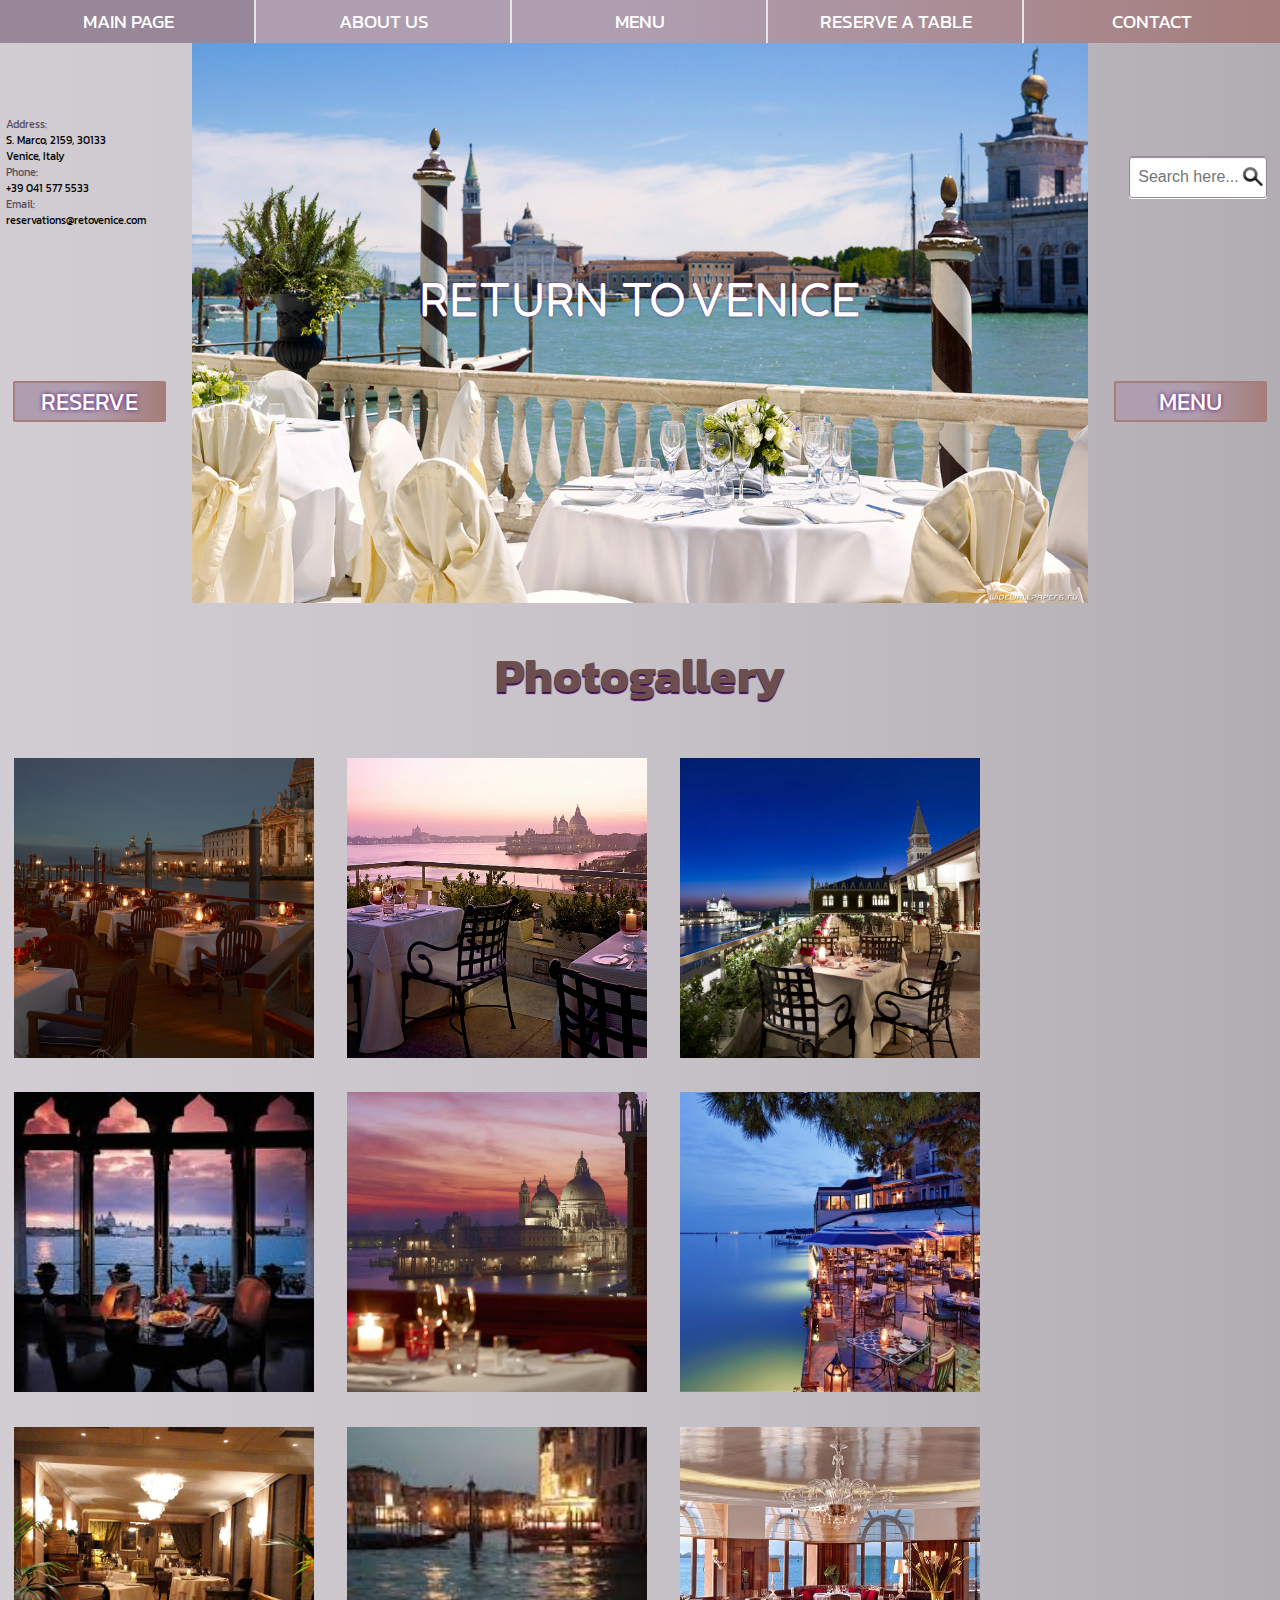
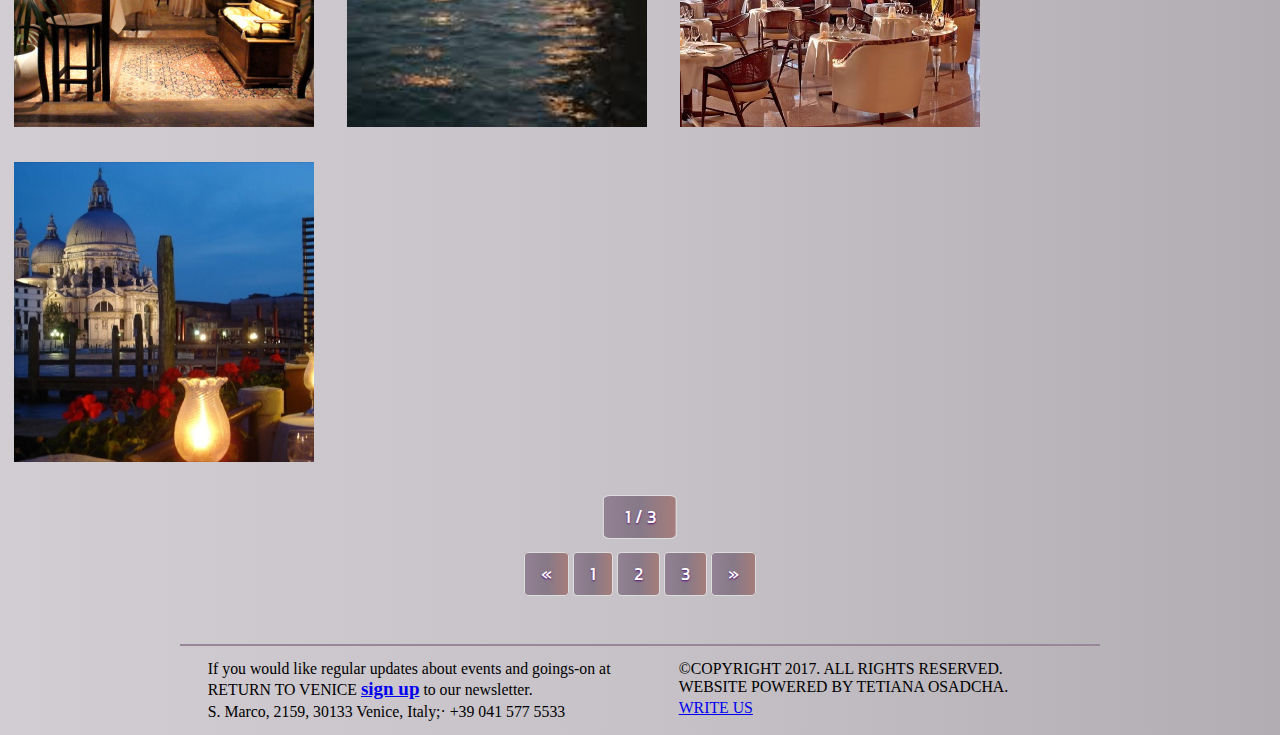
==== photogallery.html @ b8d5e325 "basic functionality of the site" ====
<!DOCTYPE html>
<html>
<head>
    <meta charset="utf-8">
    <title>Return to Venice</title>
    <link rel="stylesheet" href="css/styles.css">
    <link href="https://fonts.googleapis.com/css?family=Kanit" rel="stylesheet">
    <link href="https://fonts.googleapis.com/css?family=Fredoka+One" rel="stylesheet">
</head>
<body>


<div class="container">

    <!---Menu-->

    <nav>
        <ul class="main-menu">
            <li><a href="file:///D:/EPAM/PROJECT/Project/index.html?#1">MAIN PAGE</a></li>
            <li id="first-sub-menu"><a href="#2">ABOUT US</a>
                <ul id="first-menu">
                    <li><a href="#3">ABOUT THE RESTAURANT</a></li>
                    <li><a href="#4">HISTORY OF THE RESTAURANT</a></li>
                    <li><a href="#5">OUR COOKS</a></li>
                    <li><a href="#6">PHOTOGALLERY</a></li>
                </ul>
            </li>
            <li id="second-sub-menu"><a href="#7">MENU</a>
                <ul id="second-menu">
                    <li><a href="#8">FOOD</a></li>
                    <li><a href="#9">DRINKS</a></li>
                </ul>
            </li>
            <li><a href="#10">RESERVE A TABLE</a></li>
            <li><a href="#11">CONTACT</a></li>
        </ul>
    </nav>

    <!--Slider-->


    <!---Contacts-->

    <div class="div-slider">

        <div class="contacts">
            <p><span>Address:</span><br> S. Marco, 2159, 30133 Venice, Italy
                <br>
                <span>Phone:</span><br> +39 041 577 5533
                <br>
                <span>Email:</span><br> reservations@retovenice.com</p>
        </div>

        <!---Buttons-->

        <a href="">
            <button class="reserve-button-desktop">RESERVE</button>
        </a>
        <a href="">
            <button class="menu-button-desktop">MENU</button>
        </a>

        <!--Name of the restaurant-->

        <div class="name">RETURN TO VENICE</div>

        <!--Pictures for the slider-->

        <div id="slider">
            <div id="sliderImj">
                <div><img src="images/1.jpg" alt="View from the restaurant" class="image"></div>
                <div><img src="images/2.jpg" alt="View from the restaurant" class="image"></div>
                <div><img src="images/3.jpg" alt="Venice" class="image"></div>
                <div><img src="images/4.jpg" alt="Wine" class="image"></div>
                <div><img src="images/5.jpg" alt="Night Venice" class="image"></div>
                <div><img src="images/6.jpg" alt="In a restaurant" class="image"></div>
                <div><img src="images/7.jpg" alt="In a restaurant" class="image"></div>
                <div><img src="images/8.jpg" alt="Venice" class="image"></div>
                <div><img src="images/9.jpg" alt="Food" class="image"></div>
                <div><img src="images/10.jpg" alt="In a restaurant" class="image"></div>
            </div>

        </div>

        <!--Search field-->

        <div>
            <form class="search" method="get">
                <input type="text" placeholder="Search here...">
            </form>
        </div>


    </div>

    <h1 class="title">Photogallery</h1>

    <!--Photogallery-->

    <div class="photogallery" id="photogallery">
        <div class="page">
        <div class="photo-container"><img src="images/19.jpg" alt="photo of the restaurant" class="photo"></div>
        <div class="photo-container"><img src="images/20.jpg" alt="photo of the restaurant" class="photo"></div>
        <div class="photo-container"><img src="images/21.jpg" alt="photo of the restaurant" class="photo"></div>
        <div class="photo-container"><img src="images/22.jpg" alt="photo of the restaurant" class="photo"></div>
        <div class="photo-container"><img src="images/23.jpg" alt="photo of the restaurant" class="photo"></div>
        <div class="photo-container"><img src="images/24.jpg" alt="photo of the restaurant" class="photo"></div>
        <div class="photo-container"><img src="images/25.jpg" alt="photo of the restaurant" class="photo"></div>
        <div class="photo-container"><img src="images/26.jpg" alt="photo of the restaurant" class="photo"></div>
        <div class="photo-container"><img src="images/27.jpg" alt="photo of the restaurant" class="photo"></div>
        <div class="photo-container"><img src="images/28.jpg" alt="photo of the restaurant" class="photo"></div>
            <div class="number-page">1 / 3</div>
        </div>

        <div class="page">
        <div class="photo-container"><img src="images/29.jpg" alt="photo of the restaurant" class="photo"></div>
        <div class="photo-container"><img src="images/30.jpg" alt="photo of the restaurant" class="photo"></div>
        <div class="photo-container"><img src="images/31.jpg" alt="photo of the restaurant" class="photo"></div>
        <div class="photo-container"><img src="images/32.jpg" alt="photo of the restaurant" class="photo"></div>
        <div class="photo-container"><img src="images/33.jpg" alt="photo of the restaurant" class="photo"></div>
        <div class="photo-container"><img src="images/34.jpg" alt="photo of the restaurant" class="photo"></div>
        <div class="photo-container"><img src="images/35.jpg" alt="photo of the restaurant" class="photo"></div>
        <div class="photo-container"><img src="images/36.jpg" alt="photo of the restaurant" class="photo"></div>
        <div class="photo-container"><img src="images/37.jpg" alt="photo of the restaurant" class="photo"></div>
        <div class="photo-container"><img src="images/38.jpg" alt="photo of the restaurant" class="photo"></div>
            <div class="number-page">2 / 3</div>
        </div>

        <div class="page">
        <div class="photo-container"><img src="images/39.jpg" alt="photo of the restaurant" class="photo"></div>
        <div class="photo-container"><img src="images/40.jpg" alt="photo of the restaurant" class="photo"></div>
        <div class="photo-container"><img src="images/41.jpg" alt="photo of the restaurant" class="photo"></div>
        <div class="photo-container"><img src="images/42.jpg" alt="photo of the restaurant" class="photo"></div>
        <div class="photo-container"><img src="images/43.jpg" alt="photo of the restaurant" class="photo"></div>
        <div class="photo-container"><img src="images/44.jpg" alt="photo of the restaurant" class="photo"></div>
        <div class="photo-container"><img src="images/45.jpg" alt="photo of the restaurant" class="photo"></div>
        <div class="photo-container"><img src="images/46.jpg" alt="photo of the restaurant" class="photo"></div>
        <div class="photo-container"><img src="images/47.jpg" alt="photo of the restaurant" class="photo"></div>
        <div class="photo-container"><img src="images/48.jpg" alt="photo of the restaurant" class="photo"></div>
            <div class="number-page">3 / 3</div>
        </div>

        <!---Pagination-->

        <div class="pagination">
            <div><a class="prev" onclick="plusPage(-1)">&laquo;</a></div>
            <div>
                <button class="pagination-button" onclick="currentPage(1)">1</button>
            </div>
            <div>
                <button class="pagination-button" onclick="currentPage(2)">2</button>
            </div>
            <div>
                <button class="pagination-button" onclick="currentPage(3)">3</button>
            </div>
            <div><a class="next" onclick="plusPage(1)">&raquo;</a></div>
        </div>

    </div>




    <!---Buttons-->

        <a href="">
            <button class="menu-button">MENU</button>
        </a>
        <a href="">
            <button class="reserve-button">RESERVE</button>
        </a>

    </div>


    <!--Footer-->

    <div class="footer">
        <div>
            <p>If you would like regular updates about events and goings-on at RETURN TO VENICE <strong><a href="#11">sign
                up</a></strong> to our
                newsletter.</p>
            <p>S. Marco, 2159, 30133 Venice, Italy;· +39 041 577 5533</p>
        </div>
        <div>
            <p>&copy;COPYRIGHT 2017. ALL RIGHTS RESERVED. WEBSITE POWERED BY TETIANA OSADCHA.</p>
            <p class="mail"><a href="mailto:reservations@retovenice.com">WRITE US</a></p>
        </div>
    </div>

</div>
<script src="https://ajax.googleapis.com/ajax/libs/jquery/3.1.0/jquery.min.js"></script>
<script src="js/script.js"></script>
</body>
</html>
---- css/styles.css ----
body {
    margin: 0;
    background: linear-gradient(to right, #d1cdd2, #c6c2c7, #b1adb2);
}

.container {
    margin: 0;
    width: 100%;
}

/*MENU*/

.main-menu, .main-menu ul, .main-menu li {
    margin: 0;
    padding: 0
}

.main-menu, .main-menu ul {
    background: linear-gradient(to left, #a57d7b, #af9eb0, #af9eb0);
}

.main-menu {
    width: 100%;
}

@media (min-width: 1024px) {
    .main-menu {
        position: relative;
        display: table;
        table-layout: fixed;
    }
}

@media (max-width: 1023px) {
    .main-menu {
        display: block;
        height: max-content;
    }
}

.main-menu ul {
    display: none;
}

@media (min-width: 1024px) {
    .main-menu ul {
        position: absolute;
        z-index: 5;
        width: 25%;
    }
}

@media (max-width: 1023px) {
    .main-menu ul {
        width: 70%;
        margin: 0 auto;
    }
}

.main-menu li {
    text-align: center;
    font-family: 'Kanit', sans-serif;
}

@media (min-width: 1024px) {
    .main-menu li {
        display: table-cell;
        font-size: 1.2em;
    }
}

@media (max-width: 1023px) {
    .main-menu li {
        display: block;
        width: 100%;
        font-size: 3em;
    }
}

@media (min-width: 1024px) {
    .main-menu li:hover ul {
        display: block;
    }
}

@media (max-width: 1023px) {
    ul .visible-menu {
        display: block;
    }
}

.main-menu ul li {
    display: block;
    text-align: left;
    font-size: 1em;
    width: 100%;
}

.main-menu a {
    display: block;
    padding: 7px 0;
    color: #fff;
    text-decoration: none;
}

@media (min-width: 1024px) {
    .main-menu a {
        border-left: 2px solid #e5e5e5;
        margin-left: -2px;
    }
}

@media (max-width: 1023px) {
    .main-menu a {
        text-align: center;
    }
}

.main-menu ul a {
    padding: 5px 5px;
}

@media (max-width: 1023px) {
    .main-menu ul a {
        border-bottom: 2px solid #e5e5e5;
        background: rgb(175, 158, 176);
    }
}

.main-menu li:hover {
    background: rgb(152, 135, 153);

}

/*SLIDER*/

.div-slider {
    position: relative;
}

/*CONTACTS*/

.contacts {
    width: 10%;
    padding: 0.5em;
    position: absolute;
    font-family: 'Kanit', sans-serif;
    font-size: 0.7em;
    top: 10%;
}

@media (min-width: 1366px) {
    .contacts p {
        font-size: 1.2em;
        padding: 1em;
    }

}

.contacts span {
    color: #5d515e;
}

/*BUTTONS*/

.menu-button,
.reserve-button {
    border: 2px solid #A57D7B;
    border-radius: 3%;
    background: linear-gradient(to left, #a57d7b, #af9eb0, #af9eb0);
    font-family: 'Kanit', sans-serif;
    font-size: 2.5em;
    color: #FFFFFF;
    text-shadow: #580c77 0 0 4px;
    cursor: pointer;
    outline: none;
}

@media (min-width: 1024px) {
    .menu-button,
    .reserve-button {
        display: none;
    }
}

.menu-button {
    width: 25%;
    margin-left: 5%;
}

.reserve-button {
    width: 35%;
    float: right;
    margin-right: 5%;
}

.reserve-button-desktop,
.menu-button-desktop {
    position: absolute;
    width: 12%;
    top: 60%;
    border: 2px solid #A57D7B;
    border-radius: 3%;
    background: linear-gradient(to left, #a57d7b, #af9eb0, #af9eb0);
    font-family: 'Kanit', sans-serif;
    font-size: 1.5em;
    color: #FFFFFF;
    text-shadow: #580c77 0 0 4px;
    cursor: pointer;
    outline: none;
}

.reserve-button-desktop {
    left: 1%;
}

.reserve-button-desktop:hover {
    background: rgb(152, 135, 153);
}

.menu-button-desktop {
    right: 1%;
}

.menu-button-desktop:hover {
    background: rgb(152, 135, 153);
}

/*NAME*/

.name {
    width: 50%;
    text-align: center;
    text-shadow: #580c77 0 0 2px;
    position: absolute;
    top: 40%;
    left: 25%;
    z-index: 100;
    font-size: 3em;
    font-family: 'Fredoka One', cursive;
    color: white;
}

/*SLIDER*/

#slider {
    overflow: hidden;
}

@media (min-width: 1024px) {
    #slider {
        width: 70%;
        margin: 0 auto;
    }
}

@media (max-width: 1023px) {
    #slider {
        width: 100%;
    }
}

#sliderImj {
    position: relative;
    width: 1000%;
    display: flex;
}

#sliderImj div {
    width: 70%;
}

#sliderImj div img {
    width: 100%;
}

#sliderImj::after {
    content: "";
    display: block;
    clear: both;
}

/*SEARCH FIELD*/

.search {
    display: inline-block;
    border-radius: 5px;
    position: absolute;
}

@media (max-width: 1023px) {
    .search {
        right: 0;
        bottom: 0;
        left: 0;
    }
}

@media (min-width: 1024px) {
    .search {
        top: 20%;
        right: 1%;
    }
}

.search input {
    width: 7.5em;
    height: 2.5em;
    transition: all .2s ease-out;
    padding: 0 0.5em 0 0.5em;
    background-image: url("../images/search.png");
    background-repeat: no-repeat;
    background-position: 100% 50%, 100% 100%;
    background-size: 20%;
    border: 1px solid #988799;
    border-radius: 3px;
    box-shadow: inset 0 1px 1px #988799, 0 1px 0 #FFF;
    font-size: 2.2em;
}

@media (min-width: 1024px) {
    .search input {
        font-size: 1em;
    }
}

.search input:focus {
    width: 10em;
    background-image: url("../images/search.png");
}

/*BREADCRUMBS*/

#menu-breadcrumbs {
    margin-bottom: 9.5em;
}

@media (min-width: 1024px) {
    #menu-breadcrumbs {
        margin-bottom: 6em;
    }
}

#breadcrumbs {
    margin: 0.7em;
    padding: 0;
    list-style: none;
    font-size: 2.5em;

}

@media (min-width: 1024px) {
    #breadcrumbs {
        font-size: 1.5em;
        padding: 0 2em;
    }
}

#breadcrumbs li {
    float: left;
}

#breadcrumbs a {
    padding: 0.3em 1em 0.3em 2em;
    float: left;
    text-decoration: none;
    color: white;
    position: relative;
    background: linear-gradient(to left, #a57d7b, #af9eb0, #af9eb0);
}

#breadcrumbs li:first-child a {
    padding-left: 1em;
    border-radius: 5px 0 0 5px;
}

#breadcrumbs a:hover {
    background: rgb(152, 135, 153);
}

#breadcrumbs a::after,
#breadcrumbs a::before  {
     content: "";
     position: absolute;
     top: 52.4%;
     margin-top: -0.9em;
     right: -0.8em;
     border-top: 0.85em solid transparent;
     border-left: 0.85em solid;
     border-bottom: 0.85em solid transparent;
 }

#breadcrumbs a::after {
    z-index: 2;
    border-left-color: #a57d7b;
    right: -0.8em;
}

#breadcrumbs a::before {
    border-left-color: #ccc;
    right: -0.9em;
    z-index: 1;
}

#breadcrumbs a:hover::after {
    border-left-color: #988799;
}

/*CONTENT*/

.content {
    width: 87%;
    height: 50em;
    font-family: 'Kanit', sans-serif;
    font-size: 1.3em;
    padding: 0 5%;
    overflow-y: auto;
    margin-bottom: 1em;
}

@media (min-width: 1024px) {
    .content {
        height: 20em;
    }
}

.content h1 {
    text-align: center;
    color: #6d4e4e;
    text-shadow: #400b55 0 1.5px 1px;
}

.content h2 {
    color: #7d5d5d;
    text-shadow: #400b55 0 1.5px 1px;
}

@media (min-width: 1024px) {
    .content h1 {
        margin-top: 0em;
    }
}

.content p {
    text-align: justify;
}

.cooks {
    display: inline-block;
    width: 100%;
}

.image-cook {
    display: block;
    width: 90%;
    margin: 1em auto;
}

@media (min-width: 1024px) {
    .cooks {
        display: flex;
    }
}

@media (min-width: 1024px) {
    .image-cook img {
        width: 100%;
    }
}

@media (min-width: 1024px) {
    .image-cook {
        margin: 0em .2em;
        font-size: 0.8em;
    }
}

.image-cook figcaption {
    font-family: 'Kanit', sans-serif;
    color: #614848;
}

.image-cook figcaption strong {
    color: #634949;
}

/*FOOTER*/

.footer {
    border-top: 2px solid #988799;
    width: 100%;
    margin: 3em 0.1em 0 0.1em;
    display: block;
    padding: 0.1em;
    font-size: 0.76em;

}

.footer div p {
    padding: 1em 5em 0 5em;
}

@media (max-width: 1023px) {
    .footer div p .mail {
        text-align: center;
    }
}

@media (min-width: 1024px) {
    .footer {
        width: 70%;
        padding: 1em;
        display: flex;
        margin: 0 auto;
    }
}

@media (min-width: 1024px) {
    .footer div p {
        margin: 0 0;
        padding: 0.1em 1em;
        font-size: 1.3em;
    }
}

.footer strong a {
    font-size: 1.2em;
}

/*PHOTOGALLERY*/
.photogallery {
    width: 100%;
    position: relative;
    padding-bottom: 8em;
}

@media (min-width: 1024px) {
    .photogallery {
        font-family: 'Kanit', sans-serif;
        overflow: hidden;
        display: block;
        margin: 0;
        padding-bottom: 3em;
    }
}

.photogallery .photo-container {
    max-width: 90%;
    height: 40em;
    margin: 0 auto;
    padding: 10px;
}

@media (min-width: 1024px) {
    .photogallery .photo-container {
        display: inline-block;
        margin: 0.5em;
        padding: 0.4em;
        overflow: hidden;
        width: 300px;
        height: 300px;
    }
}

.photo {
    display: block;
    transform: translateX(-50%);
    margin-left: 50%;
    max-width: 100%;
    min-width: 100%;
    max-height: 100%;
    min-height: 100%;
    object-fit: cover;
}

@media (min-width: 1024px) {
    .photo {
        width: 150%;
    }
}

.title {
    text-align: center;
    font-family: 'Kanit', sans-serif;
    font-size: 3em;
    color: #6d4e4e;
    text-shadow: #400b55 0 1.5px 1px;
}

/*PAGINATION*/

.pagination {
    display: inline-block;
    transform: translateX(-50%);
    margin-left: 50%;
}

.pagination a,
.number-page,
.pagination-button {
    background: linear-gradient(to left, #a57d7b, #877988, #928193);
    font-family: 'Kanit', sans-serif;
    color: #FFFFFF;
    text-shadow: #580c77 0 1px 2px;
    font-size: 2.5em;
    padding: 8px 16px;
    border: 1px solid #ddd;
    border-radius: 10%;
}

@media (min-width: 1024px) {
    .pagination a,
    .number-page,
    .pagination-button {
        font-size: 1.1em;
    }
}

.pagination a,
.pagination-button {
    text-decoration: none;
    cursor: pointer;
}

.pagination div {
    display: inline-block;
}

@media (min-width: 1024px) {
    .pagination div {
        margin: 0em;
    }
}

.pagination a:hover {
    background: linear-gradient(to left, #8a6767, #6b5f6c, #827183);
}

.number-page {
    width: 2.3em;
    text-align: center;
    margin: 1%;
    transform: translateX(-50%);
    margin-left: 50%;
}


/*RESERVE A TABLE*/

.reserve {
    display: inline-block;
    width: 100%;
}

.reserve div {
    margin: 2% auto;
}

@media (min-width: 1024px) {
    .reserve {
        display: flex;
        justify-content: space-around;
        margin: 2em 0;
    }
}

.table-selection {
    position: relative;
    width: 90%;
    margin: 0 auto;
}

@media (min-width: 1024px) {
    .table-selection {
        width: 40%;
        margin: 0;
    }
}

.scheme {
    display: block;
    width: 100%;
}

.scheme img {
    display: block;
    max-width: 100%;
    min-width: 100%;
    max-height: 100%;
    min-height: 100%;
}

.table {
    width: 4.5%;
    height: 7%;
    border: solid 1px black;
    background: #a491a5;
    position: absolute;
    cursor: pointer;
}

.table.first {
    top: 26.5%;
    left: 6.7%;
}

.table.second {
    top: 40.5%;
    left: 7.2%;
}

.table.third {
    top: 55%;
    left: 7.5%;
}

.table.fourth {
    top: 69%;
    left: 7.5%;
}

.table.fifth {
    top: 40%;
    left: 25.3%;
}

.table.sixth {
    top: 55%;
    left: 25.3%;
}

.table.seventh {
    top: 69%;
    left: 25.5%;
}

.table.eighth {
    top: 40.5%;
    left: 41.8%;
}

.table.ninth {
    top: 54.5%;
    left: 42%;
}

.table.tenth {
    top: 69%;
    left: 41.7%;
}

.table.horizontal {
    width: 7%;
    height: 5%;
}

.table.eleventh.horizontal {
    top: 17%;
    left: 20.3%;
}

.table.twelfth.horizontal {
    top: 17%;
    left: 34.5%;
}

.table.thirteenth.horizontal {
    top: 17%;
    left: 48.5%;
}

#reserve-the-table,
#reserve-the-table button {
    font-family: 'Kanit', sans-serif;
    color: #FFFFFF;
    text-shadow: #580c77 0 1px 2px;
    border-radius: 5%;
    padding: 1% 2%;
}

#reserve-the-table {
    width: 40%;
    border: solid 1px #928193;
    background: linear-gradient(to left, #a57d7b, #877988, #928193);
    font-size: 1.3em;
}

#reserve-the-table input {
    display: block;
    width: 50%;
    border-radius: 5%;
    font-size: 1.1em;
}

#reserve-the-table button {
    margin: 1em 5em;
    border: solid 1px #79687a;
    background: linear-gradient(to left, #7f5e5e, #635764, #635564);
    font-size: 1.2em;
    width: 7em;
    cursor: pointer;
}

.divTime {
    display: inline-block;
    margin: 2%;
}

.time {
    display: block;
    width: 7em;
    font-size: 0.9em;
    padding: 0.7%;
    text-align: center;
    border: solid 1px #79687a;
    border-radius: 5%;
    background: linear-gradient(to left, #7f5e5e, #635764, #635564);
    cursor: pointer;
}

.checkbox {
    display: block;

}
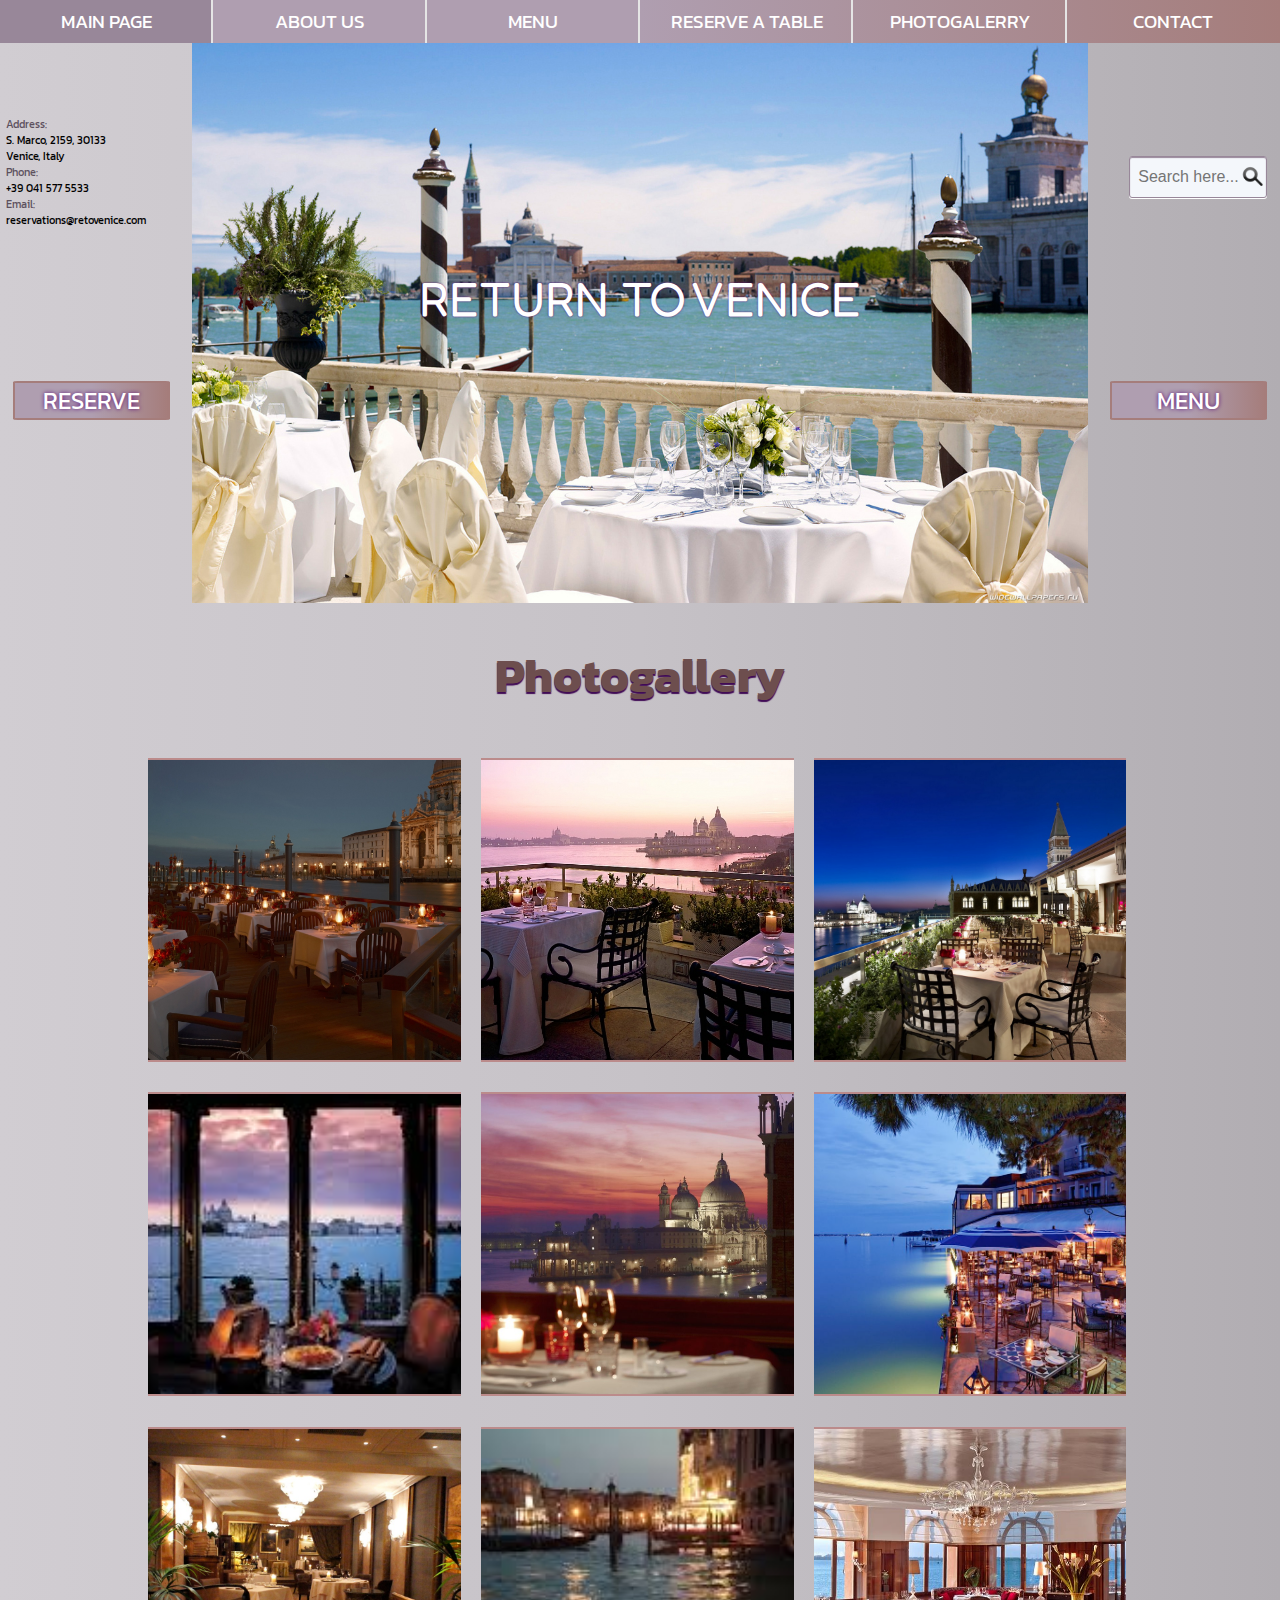
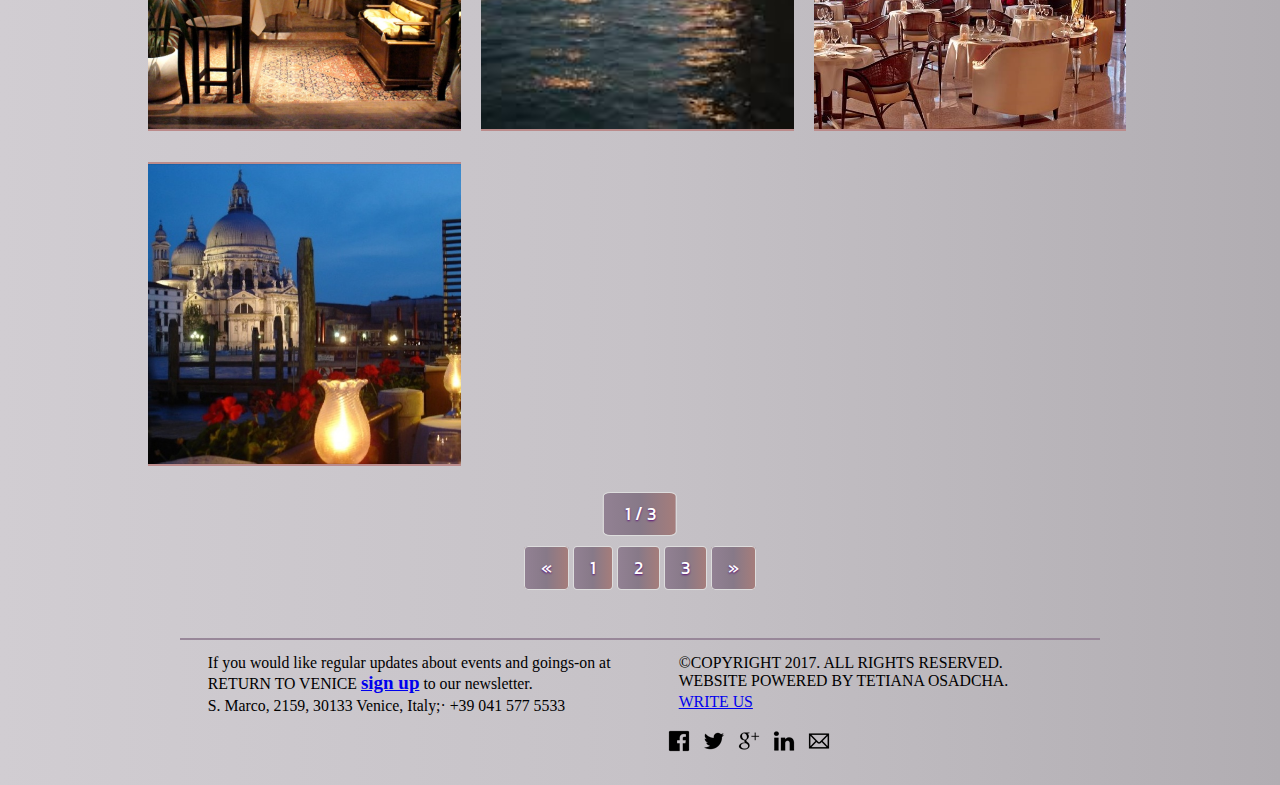
==== commit e44eb4e1: "finished contacts, reservation, menu, improved styles" ====
--- a/photogallery.html
+++ b/photogallery.html
@@ -1,5 +1,5 @@
 <!DOCTYPE html>
-<html>
+<html lang="en">
 <head>
     <meta charset="utf-8">
     <title>Return to Venice</title>
@@ -16,23 +16,24 @@
 
     <nav>
         <ul class="main-menu">
-            <li><a href="file:///D:/EPAM/PROJECT/Project/index.html?#1">MAIN PAGE</a></li>
-            <li id="first-sub-menu"><a href="#2">ABOUT US</a>
+            <li><a href="index.html">MAIN PAGE</a></li>
+            <li id="first-sub-menu"><a>ABOUT US</a>
                 <ul id="first-menu">
-                    <li><a href="#3">ABOUT THE RESTAURANT</a></li>
-                    <li><a href="#4">HISTORY OF THE RESTAURANT</a></li>
-                    <li><a href="#5">OUR COOKS</a></li>
-                    <li><a href="#6">PHOTOGALLERY</a></li>
+                    <li><a href="index.html#about-the-restaurant">ABOUT THE RESTAURANT</a></li>
+                    <li><a href="index.html#history-of-the-restaurant">HISTORY OF THE RESTAURANT</a></li>
+                    <li><a href="index.html#our-cooks">OUR COOKS</a></li>
+                    <li><a href="index.html#our-events">OUR EVENTS</a></li>
                 </ul>
             </li>
-            <li id="second-sub-menu"><a href="#7">MENU</a>
+            <li id="second-sub-menu"><a>MENU</a>
                 <ul id="second-menu">
-                    <li><a href="#8">FOOD</a></li>
-                    <li><a href="#9">DRINKS</a></li>
+                    <li><a href="menu.html#food-menu">FOOD</a></li>
+                    <li><a href="menu.html#drink-menu">DRINKS</a></li>
                 </ul>
             </li>
-            <li><a href="#10">RESERVE A TABLE</a></li>
-            <li><a href="#11">CONTACT</a></li>
+            <li><a href="reserve.html#reserve-table">RESERVE A TABLE</a></li>
+            <li><a href="#photogallery">PHOTOGALERRY</a></li>
+            <li><a href="contacts.html">CONTACT</a></li>
         </ul>
     </nav>
 
@@ -53,12 +54,8 @@
 
         <!---Buttons-->
 
-        <a href="">
-            <button class="reserve-button-desktop">RESERVE</button>
-        </a>
-        <a href="">
-            <button class="menu-button-desktop">MENU</button>
-        </a>
+        <a href="reserve.html#reserve-table" class="reserve-button-desktop">RESERVE</a>
+        <a href="menu.html" class="menu-button-desktop">MENU</a>
 
         <!--Name of the restaurant-->
 
@@ -93,51 +90,53 @@
 
     </div>
 
-    <h1 class="title">Photogallery</h1>
+    <h1 class="title" id="photogallery">Photogallery</h1>
 
     <!--Photogallery-->
 
-    <div class="photogallery" id="photogallery">
-        <div class="page">
-        <div class="photo-container"><img src="images/19.jpg" alt="photo of the restaurant" class="photo"></div>
-        <div class="photo-container"><img src="images/20.jpg" alt="photo of the restaurant" class="photo"></div>
-        <div class="photo-container"><img src="images/21.jpg" alt="photo of the restaurant" class="photo"></div>
-        <div class="photo-container"><img src="images/22.jpg" alt="photo of the restaurant" class="photo"></div>
-        <div class="photo-container"><img src="images/23.jpg" alt="photo of the restaurant" class="photo"></div>
-        <div class="photo-container"><img src="images/24.jpg" alt="photo of the restaurant" class="photo"></div>
-        <div class="photo-container"><img src="images/25.jpg" alt="photo of the restaurant" class="photo"></div>
-        <div class="photo-container"><img src="images/26.jpg" alt="photo of the restaurant" class="photo"></div>
-        <div class="photo-container"><img src="images/27.jpg" alt="photo of the restaurant" class="photo"></div>
-        <div class="photo-container"><img src="images/28.jpg" alt="photo of the restaurant" class="photo"></div>
-            <div class="number-page">1 / 3</div>
-        </div>
-
-        <div class="page">
-        <div class="photo-container"><img src="images/29.jpg" alt="photo of the restaurant" class="photo"></div>
-        <div class="photo-container"><img src="images/30.jpg" alt="photo of the restaurant" class="photo"></div>
-        <div class="photo-container"><img src="images/31.jpg" alt="photo of the restaurant" class="photo"></div>
-        <div class="photo-container"><img src="images/32.jpg" alt="photo of the restaurant" class="photo"></div>
-        <div class="photo-container"><img src="images/33.jpg" alt="photo of the restaurant" class="photo"></div>
-        <div class="photo-container"><img src="images/34.jpg" alt="photo of the restaurant" class="photo"></div>
-        <div class="photo-container"><img src="images/35.jpg" alt="photo of the restaurant" class="photo"></div>
-        <div class="photo-container"><img src="images/36.jpg" alt="photo of the restaurant" class="photo"></div>
-        <div class="photo-container"><img src="images/37.jpg" alt="photo of the restaurant" class="photo"></div>
-        <div class="photo-container"><img src="images/38.jpg" alt="photo of the restaurant" class="photo"></div>
-            <div class="number-page">2 / 3</div>
-        </div>
-
-        <div class="page">
-        <div class="photo-container"><img src="images/39.jpg" alt="photo of the restaurant" class="photo"></div>
-        <div class="photo-container"><img src="images/40.jpg" alt="photo of the restaurant" class="photo"></div>
-        <div class="photo-container"><img src="images/41.jpg" alt="photo of the restaurant" class="photo"></div>
-        <div class="photo-container"><img src="images/42.jpg" alt="photo of the restaurant" class="photo"></div>
-        <div class="photo-container"><img src="images/43.jpg" alt="photo of the restaurant" class="photo"></div>
-        <div class="photo-container"><img src="images/44.jpg" alt="photo of the restaurant" class="photo"></div>
-        <div class="photo-container"><img src="images/45.jpg" alt="photo of the restaurant" class="photo"></div>
-        <div class="photo-container"><img src="images/46.jpg" alt="photo of the restaurant" class="photo"></div>
-        <div class="photo-container"><img src="images/47.jpg" alt="photo of the restaurant" class="photo"></div>
-        <div class="photo-container"><img src="images/48.jpg" alt="photo of the restaurant" class="photo"></div>
-            <div class="number-page">3 / 3</div>
+    <div class="photogallery" id="photogallery-box">
+        <div class="photobox">
+            <div class="page">
+                <div class="photo-container"><img src="images/19.jpg" alt="photo of the restaurant" class="photo"></div>
+                <div class="photo-container"><img src="images/20.jpg" alt="photo of the restaurant" class="photo"></div>
+                <div class="photo-container"><img src="images/21.jpg" alt="photo of the restaurant" class="photo"></div>
+                <div class="photo-container"><img src="images/22.jpg" alt="photo of the restaurant" class="photo"></div>
+                <div class="photo-container"><img src="images/23.jpg" alt="photo of the restaurant" class="photo"></div>
+                <div class="photo-container"><img src="images/24.jpg" alt="photo of the restaurant" class="photo"></div>
+                <div class="photo-container"><img src="images/25.jpg" alt="photo of the restaurant" class="photo"></div>
+                <div class="photo-container"><img src="images/26.jpg" alt="photo of the restaurant" class="photo"></div>
+                <div class="photo-container"><img src="images/27.jpg" alt="photo of the restaurant" class="photo"></div>
+                <div class="photo-container"><img src="images/28.jpg" alt="photo of the restaurant" class="photo"></div>
+                <div class="number-page">1 / 3</div>
+            </div>
+
+            <div class="page">
+                <div class="photo-container"><img src="images/29.jpg" alt="photo of the restaurant" class="photo"></div>
+                <div class="photo-container"><img src="images/30.jpg" alt="photo of the restaurant" class="photo"></div>
+                <div class="photo-container"><img src="images/31.jpg" alt="photo of the restaurant" class="photo"></div>
+                <div class="photo-container"><img src="images/32.jpg" alt="photo of the restaurant" class="photo"></div>
+                <div class="photo-container"><img src="images/33.jpg" alt="photo of the restaurant" class="photo"></div>
+                <div class="photo-container"><img src="images/34.jpg" alt="photo of the restaurant" class="photo"></div>
+                <div class="photo-container"><img src="images/35.jpg" alt="photo of the restaurant" class="photo"></div>
+                <div class="photo-container"><img src="images/36.jpg" alt="photo of the restaurant" class="photo"></div>
+                <div class="photo-container"><img src="images/37.jpg" alt="photo of the restaurant" class="photo"></div>
+                <div class="photo-container"><img src="images/38.jpg" alt="photo of the restaurant" class="photo"></div>
+                <div class="number-page">2 / 3</div>
+            </div>
+
+            <div class="page">
+                <div class="photo-container"><img src="images/39.jpg" alt="photo of the restaurant" class="photo"></div>
+                <div class="photo-container"><img src="images/40.jpg" alt="photo of the restaurant" class="photo"></div>
+                <div class="photo-container"><img src="images/41.jpg" alt="photo of the restaurant" class="photo"></div>
+                <div class="photo-container"><img src="images/42.jpg" alt="photo of the restaurant" class="photo"></div>
+                <div class="photo-container"><img src="images/43.jpg" alt="photo of the restaurant" class="photo"></div>
+                <div class="photo-container"><img src="images/44.jpg" alt="photo of the restaurant" class="photo"></div>
+                <div class="photo-container"><img src="images/45.jpg" alt="photo of the restaurant" class="photo"></div>
+                <div class="photo-container"><img src="images/46.jpg" alt="photo of the restaurant" class="photo"></div>
+                <div class="photo-container"><img src="images/47.jpg" alt="photo of the restaurant" class="photo"></div>
+                <div class="photo-container"><img src="images/48.jpg" alt="photo of the restaurant" class="photo"></div>
+                <div class="number-page">3 / 3</div>
+            </div>
         </div>
 
         <!---Pagination-->
@@ -159,17 +158,11 @@
     </div>
 
 
-
-
     <!---Buttons-->
 
-        <a href="">
-            <button class="menu-button">MENU</button>
-        </a>
-        <a href="">
-            <button class="reserve-button">RESERVE</button>
-        </a>
-
+    <div class="mobile-buttons">
+        <a href="menu.html" class="menu-button">MENU</a>
+        <a href="reserve.html#reserve-table" class="reserve-button">RESERVE</a>
     </div>
 
 
@@ -177,7 +170,8 @@
 
     <div class="footer">
         <div>
-            <p>If you would like regular updates about events and goings-on at RETURN TO VENICE <strong><a href="#11">sign
+            <p>If you would like regular updates about events and goings-on at RETURN TO VENICE <strong><a
+                    href="contacts.html#form-paragraph">sign
                 up</a></strong> to our
                 newsletter.</p>
             <p>S. Marco, 2159, 30133 Venice, Italy;· +39 041 577 5533</p>
@@ -185,7 +179,27 @@
         <div>
             <p>&copy;COPYRIGHT 2017. ALL RIGHTS RESERVED. WEBSITE POWERED BY TETIANA OSADCHA.</p>
             <p class="mail"><a href="mailto:reservations@retovenice.com">WRITE US</a></p>
-        </div>
+
+            <!--Share Buttons-->
+
+            <ul class="share-buttons">
+                <li><a href="https://www.facebook.com/sharer/sharer.php?u=&quote=" title="Share on Facebook"
+                       target="_blank"><img alt="Share on Facebook" src="images/Facebook.png"/></a></li>
+                <li><a href="https://twitter.com/intent/tweet?source=&text=:%20" target="_blank" title="Tweet"><img
+                        alt="Tweet" src="images/Twitter.png"/></a></li>
+                <li><a href="https://plus.google.com/share?url=" target="_blank" title="Share on Google+"><img
+                        alt="Share on Google+" src="images/Google+.png"/></a></li>
+                <li><a href="http://www.linkedin.com/shareArticle?mini=true&url=&title=&summary=&source="
+                       target="_blank" title="Share on LinkedIn"><img alt="Share on LinkedIn"
+                                                                      src="images/LinkedIn.png"/></a></li>
+                <li><a href="mailto:?subject=&body=:%20" target="_blank" title="Send email"><img alt="Send email"
+                                                                                                 src="images/Email.png"/></a>
+                </li>
+            </ul>
+
+        </div>
+
+
     </div>
 
 </div>
--- a/css/styles.css
+++ b/css/styles.css
@@ -23,70 +23,13 @@
     width: 100%;
 }
 
-@media (min-width: 1024px) {
-    .main-menu {
-        position: relative;
-        display: table;
-        table-layout: fixed;
-    }
-}
-
-@media (max-width: 1023px) {
-    .main-menu {
-        display: block;
-        height: max-content;
-    }
-}
-
 .main-menu ul {
     display: none;
 }
 
-@media (min-width: 1024px) {
-    .main-menu ul {
-        position: absolute;
-        z-index: 5;
-        width: 25%;
-    }
-}
-
-@media (max-width: 1023px) {
-    .main-menu ul {
-        width: 70%;
-        margin: 0 auto;
-    }
-}
-
 .main-menu li {
     text-align: center;
     font-family: 'Kanit', sans-serif;
-}
-
-@media (min-width: 1024px) {
-    .main-menu li {
-        display: table-cell;
-        font-size: 1.2em;
-    }
-}
-
-@media (max-width: 1023px) {
-    .main-menu li {
-        display: block;
-        width: 100%;
-        font-size: 3em;
-    }
-}
-
-@media (min-width: 1024px) {
-    .main-menu li:hover ul {
-        display: block;
-    }
-}
-
-@media (max-width: 1023px) {
-    ul .visible-menu {
-        display: block;
-    }
 }
 
 .main-menu ul li {
@@ -103,33 +46,73 @@
     text-decoration: none;
 }
 
-@media (min-width: 1024px) {
+.main-menu ul a {
+    padding: 5px 5px;
+}
+
+.main-menu li:hover {
+    background: rgb(152, 135, 153);
+
+}
+
+@media (max-width: 1023px) {
+    .main-menu {
+        display: block;
+        height: max-content;
+    }
+
+    .main-menu ul {
+        width: 70%;
+        margin: 0 auto;
+    }
+
+    .main-menu li {
+        display: block;
+        width: 100%;
+        font-size: 3em;
+    }
+
+    ul .visible-menu {
+        display: block;
+    }
+
+    .main-menu a {
+        text-align: center;
+    }
+
+    .main-menu ul a {
+        border-bottom: 2px solid #e5e5e5;
+        background: rgb(175, 158, 176);
+    }
+
+}
+
+@media (min-width: 1024px) {
+    .main-menu {
+        position: relative;
+        display: table;
+        table-layout: fixed;
+    }
+
+    .main-menu ul {
+        position: absolute;
+        z-index: 5;
+        width: 25%;
+    }
+
+    .main-menu li {
+        display: table-cell;
+        font-size: 1.2em;
+    }
+
+    .main-menu li:hover ul {
+        display: block;
+    }
+
     .main-menu a {
         border-left: 2px solid #e5e5e5;
         margin-left: -2px;
     }
-}
-
-@media (max-width: 1023px) {
-    .main-menu a {
-        text-align: center;
-    }
-}
-
-.main-menu ul a {
-    padding: 5px 5px;
-}
-
-@media (max-width: 1023px) {
-    .main-menu ul a {
-        border-bottom: 2px solid #e5e5e5;
-        background: rgb(175, 158, 176);
-    }
-}
-
-.main-menu li:hover {
-    background: rgb(152, 135, 153);
-
 }
 
 /*SLIDER*/
@@ -164,16 +147,19 @@
 /*BUTTONS*/
 
 .menu-button,
-.reserve-button {
+.reserve-button,
+.reserve-button-desktop,
+.menu-button-desktop {
     border: 2px solid #A57D7B;
     border-radius: 3%;
     background: linear-gradient(to left, #a57d7b, #af9eb0, #af9eb0);
     font-family: 'Kanit', sans-serif;
-    font-size: 2.5em;
     color: #FFFFFF;
     text-shadow: #580c77 0 0 4px;
     cursor: pointer;
     outline: none;
+    text-decoration: none;
+    text-align: center;
 }
 
 @media (min-width: 1024px) {
@@ -183,15 +169,15 @@
     }
 }
 
-.menu-button {
-    width: 25%;
-    margin-left: 5%;
-}
-
-.reserve-button {
-    width: 35%;
-    float: right;
-    margin-right: 5%;
+.mobile-buttons {
+    display: flex;
+    justify-content: space-around;
+    font-size: 2.5em;
+}
+
+.mobile-buttons a {
+    margin: 1%;
+    padding: 0 3%;
 }
 
 .reserve-button-desktop,
@@ -199,15 +185,7 @@
     position: absolute;
     width: 12%;
     top: 60%;
-    border: 2px solid #A57D7B;
-    border-radius: 3%;
-    background: linear-gradient(to left, #a57d7b, #af9eb0, #af9eb0);
-    font-family: 'Kanit', sans-serif;
     font-size: 1.5em;
-    color: #FFFFFF;
-    text-shadow: #580c77 0 0 4px;
-    cursor: pointer;
-    outline: none;
 }
 
 .reserve-button-desktop {
@@ -247,31 +225,21 @@
     overflow: hidden;
 }
 
-@media (min-width: 1024px) {
-    #slider {
-        width: 70%;
-        margin: 0 auto;
-    }
-}
-
-@media (max-width: 1023px) {
-    #slider {
-        width: 100%;
-    }
-}
-
 #sliderImj {
     position: relative;
     width: 1000%;
     display: flex;
+    transition: 2s;
 }
 
 #sliderImj div {
     width: 70%;
+
 }
 
 #sliderImj div img {
     width: 100%;
+
 }
 
 #sliderImj::after {
@@ -280,27 +248,25 @@
     clear: both;
 }
 
+@media (max-width: 1023px) {
+    #slider {
+        width: 100%;
+    }
+}
+
+@media (min-width: 1024px) {
+    #slider {
+        width: 70%;
+        margin: 0 auto;
+    }
+}
+
 /*SEARCH FIELD*/
 
 .search {
     display: inline-block;
     border-radius: 5px;
     position: absolute;
-}
-
-@media (max-width: 1023px) {
-    .search {
-        right: 0;
-        bottom: 0;
-        left: 0;
-    }
-}
-
-@media (min-width: 1024px) {
-    .search {
-        top: 20%;
-        right: 1%;
-    }
 }
 
 .search input {
@@ -318,27 +284,34 @@
     font-size: 2.2em;
 }
 
-@media (min-width: 1024px) {
-    .search input {
-        font-size: 1em;
-    }
-}
-
 .search input:focus {
     width: 10em;
     background-image: url("../images/search.png");
 }
 
+@media (max-width: 1023px) {
+    .search {
+        right: 0;
+        bottom: 0;
+        left: 0;
+    }
+}
+
+@media (min-width: 1024px) {
+    .search {
+        top: 20%;
+        right: 1%;
+    }
+
+    .search input {
+        font-size: 1em;
+    }
+}
+
 /*BREADCRUMBS*/
 
 #menu-breadcrumbs {
     margin-bottom: 9.5em;
-}
-
-@media (min-width: 1024px) {
-    #menu-breadcrumbs {
-        margin-bottom: 6em;
-    }
 }
 
 #breadcrumbs {
@@ -346,14 +319,6 @@
     padding: 0;
     list-style: none;
     font-size: 2.5em;
-
-}
-
-@media (min-width: 1024px) {
-    #breadcrumbs {
-        font-size: 1.5em;
-        padding: 0 2em;
-    }
 }
 
 #breadcrumbs li {
@@ -379,16 +344,15 @@
 }
 
 #breadcrumbs a::after,
-#breadcrumbs a::before  {
-     content: "";
-     position: absolute;
-     top: 52.4%;
-     margin-top: -0.9em;
-     right: -0.8em;
-     border-top: 0.85em solid transparent;
-     border-left: 0.85em solid;
-     border-bottom: 0.85em solid transparent;
- }
+#breadcrumbs a::before {
+    content: "";
+    position: absolute;
+    top: 49%;
+    margin-top: -0.9em;
+    border-top: 0.95em solid transparent;
+    border-left: 0.85em solid;
+    border-bottom: 0.95em solid transparent;
+}
 
 #breadcrumbs a::after {
     z-index: 2;
@@ -397,13 +361,24 @@
 }
 
 #breadcrumbs a::before {
-    border-left-color: #ccc;
+    border-left-color: #D1CDD2;
     right: -0.9em;
     z-index: 1;
 }
 
 #breadcrumbs a:hover::after {
     border-left-color: #988799;
+}
+
+@media (min-width: 1024px) {
+    #menu-breadcrumbs {
+        margin-bottom: 6em;
+    }
+
+    #breadcrumbs {
+        font-size: 1.5em;
+        padding: 0 2em;
+    }
 }
 
 /*CONTENT*/
@@ -418,12 +393,6 @@
     margin-bottom: 1em;
 }
 
-@media (min-width: 1024px) {
-    .content {
-        height: 20em;
-    }
-}
-
 .content h1 {
     text-align: center;
     color: #6d4e4e;
@@ -435,10 +404,9 @@
     text-shadow: #400b55 0 1.5px 1px;
 }
 
-@media (min-width: 1024px) {
-    .content h1 {
-        margin-top: 0em;
-    }
+.content .event-caption {
+    color: #896666;
+    text-shadow: #400b55 0 1px 1px;
 }
 
 .content p {
@@ -456,66 +424,80 @@
     margin: 1em auto;
 }
 
-@media (min-width: 1024px) {
+.image-cook figcaption {
+    font-family: 'Kanit', sans-serif;
+    color: #614848;
+}
+
+.image-cook figcaption strong {
+    color: #634949;
+}
+
+@media (min-width: 1024px) {
+    .content {
+        height: 20em;
+    }
+
+    .content h1 {
+        margin-top: 0em;
+    }
+
     .cooks {
         display: flex;
     }
-}
-
-@media (min-width: 1024px) {
+
     .image-cook img {
         width: 100%;
     }
-}
-
-@media (min-width: 1024px) {
+
     .image-cook {
         margin: 0em .2em;
         font-size: 0.8em;
     }
 }
 
-.image-cook figcaption {
-    font-family: 'Kanit', sans-serif;
-    color: #614848;
-}
-
-.image-cook figcaption strong {
-    color: #634949;
-}
-
 /*FOOTER*/
 
 .footer {
     border-top: 2px solid #988799;
-    width: 100%;
-    margin: 3em 0.1em 0 0.1em;
+    width: 95%;
+    margin: 3em auto;
     display: block;
-    padding: 0.1em;
     font-size: 0.76em;
-
 }
 
 .footer div p {
-    padding: 1em 5em 0 5em;
+    padding: 0.2em;
+    margin: 0.3em 0.5em;
+}
+
+.footer strong a {
+    font-size: 1.2em;
+}
+
+.footer div p .mail {
+    margin-left: 4%;
+    font-size: 0.7em;
 }
 
 @media (max-width: 1023px) {
-    .footer div p .mail {
+    .footer .mail {
         text-align: center;
     }
 }
 
 @media (min-width: 1024px) {
+    .footer div p {
+        padding: 1em 5em 0 5em;
+    }
+
     .footer {
         width: 70%;
         padding: 1em;
         display: flex;
         margin: 0 auto;
     }
-}
-
-@media (min-width: 1024px) {
+
     .footer div p {
         margin: 0 0;
         padding: 0.1em 1em;
@@ -523,43 +505,52 @@
     }
 }
 
-.footer strong a {
-    font-size: 1.2em;
+/*SHARE BUTTONS*/
+
+ul.share-buttons {
+    list-style: none;
+    padding: 0;
+}
+
+ul.share-buttons li {
+    display: inline;
+}
+
+ul.share-buttons .sr-only {
+    position: absolute;
+    clip: rect(1px 1px 1px 1px);
+    clip: rect(1px, 1px, 1px, 1px);
+    padding: 0;
+    border: 0;
+    height: 1px;
+    width: 1px;
+    overflow: hidden;
+}
+
+@media (max-width: 1023px) {
+    ul.share-buttons {
+        text-align: center;
+    }
+
+    ul.share-buttons img {
+        width: 5em;
+        padding-left: 2%;
+    }
 }
 
 /*PHOTOGALLERY*/
+
 .photogallery {
     width: 100%;
     position: relative;
-    padding-bottom: 8em;
-}
-
-@media (min-width: 1024px) {
-    .photogallery {
-        font-family: 'Kanit', sans-serif;
-        overflow: hidden;
-        display: block;
-        margin: 0;
-        padding-bottom: 3em;
-    }
+    padding-bottom: 4em;
 }
 
 .photogallery .photo-container {
     max-width: 90%;
     height: 40em;
     margin: 0 auto;
-    padding: 10px;
-}
-
-@media (min-width: 1024px) {
-    .photogallery .photo-container {
-        display: inline-block;
-        margin: 0.5em;
-        padding: 0.4em;
-        overflow: hidden;
-        width: 300px;
-        height: 300px;
-    }
+    padding: 5px;
 }
 
 .photo {
@@ -571,12 +562,7 @@
     max-height: 100%;
     min-height: 100%;
     object-fit: cover;
-}
-
-@media (min-width: 1024px) {
-    .photo {
-        width: 150%;
-    }
+    border: solid 2px #bb8b8b;
 }
 
 .title {
@@ -585,6 +571,34 @@
     font-size: 3em;
     color: #6d4e4e;
     text-shadow: #400b55 0 1.5px 1px;
+}
+
+@media (min-width: 1024px) {
+    .photobox {
+        width: 1000px;
+        margin: 0 auto;
+    }
+
+    .photogallery {
+        font-family: 'Kanit', sans-serif;
+        overflow: hidden;
+        display: block;
+        margin: 0;
+        padding-bottom: 3em;
+    }
+
+    .photogallery .photo-container {
+        display: inline-block;
+        margin: 0.5em;
+        padding: 0.4em;
+        overflow: hidden;
+        width: 300px;
+        height: 300px;
+    }
+
+    .photo {
+        min-width: 150%;
+    }
 }
 
 /*PAGINATION*/
@@ -608,42 +622,48 @@
     border-radius: 10%;
 }
 
+.pagination a,
+.pagination-button {
+    text-decoration: none;
+    cursor: pointer;
+}
+
+.pagination div {
+    display: inline-block;
+}
+
+.pagination a:hover {
+    background: linear-gradient(to left, #8a6767, #6b5f6c, #827183);
+}
+
+.number-page {
+    width: 2.3em;
+    text-align: center;
+    margin: 3%;
+    transform: translateX(-50%);
+    margin-left: 50%;
+}
+
+#free-time {
+    margin-bottom: 1%;
+}
+
 @media (min-width: 1024px) {
     .pagination a,
     .number-page,
     .pagination-button {
         font-size: 1.1em;
     }
-}
-
-.pagination a,
-.pagination-button {
-    text-decoration: none;
-    cursor: pointer;
-}
-
-.pagination div {
-    display: inline-block;
-}
-
-@media (min-width: 1024px) {
+
     .pagination div {
         margin: 0em;
     }
-}
-
-.pagination a:hover {
-    background: linear-gradient(to left, #8a6767, #6b5f6c, #827183);
-}
-
-.number-page {
-    width: 2.3em;
-    text-align: center;
-    margin: 1%;
-    transform: translateX(-50%);
-    margin-left: 50%;
-}
-
+
+    .number-page {
+        margin: 1%;
+        margin-left: 50%;
+    }
+}
 
 /*RESERVE A TABLE*/
 
@@ -653,28 +673,13 @@
 }
 
 .reserve div {
-    margin: 2% auto;
-}
-
-@media (min-width: 1024px) {
-    .reserve {
-        display: flex;
-        justify-content: space-around;
-        margin: 2em 0;
-    }
+    margin: 0 1%;
 }
 
 .table-selection {
     position: relative;
-    width: 90%;
+    width: 95%;
     margin: 0 auto;
-}
-
-@media (min-width: 1024px) {
-    .table-selection {
-        width: 40%;
-        margin: 0;
-    }
 }
 
 .scheme {
@@ -690,23 +695,44 @@
     min-height: 100%;
 }
 
+.title-scheme {
+    position: absolute;
+    top: 0;
+    left: 25%;
+    text-align: center;
+    font-family: 'Kanit', sans-serif;
+    font-size: 3.2em;
+    color: #6d4e4e;
+    text-shadow: #400b55 0 0.5px 0.5px;
+    padding: 8px;
+}
+
 .table {
     width: 4.5%;
     height: 7%;
-    border: solid 1px black;
-    background: #a491a5;
+    background: #dbc5dc;
     position: absolute;
     cursor: pointer;
+    opacity: 0.5;
+}
+
+.table:hover {
+    background: #9b879c;
+}
+
+.table-color {
+    background-color: #EEB2B2;
+    opacity: 0.7;
 }
 
 .table.first {
-    top: 26.5%;
+    top: 26.7%;
     left: 6.7%;
 }
 
 .table.second {
     top: 40.5%;
-    left: 7.2%;
+    left: 7.3%;
 }
 
 .table.third {
@@ -715,27 +741,27 @@
 }
 
 .table.fourth {
-    top: 69%;
+    top: 69.5%;
     left: 7.5%;
 }
 
 .table.fifth {
     top: 40%;
-    left: 25.3%;
+    left: 25.4%;
 }
 
 .table.sixth {
     top: 55%;
-    left: 25.3%;
+    left: 25.4%;
 }
 
 .table.seventh {
     top: 69%;
-    left: 25.5%;
+    left: 25.6%;
 }
 
 .table.eighth {
-    top: 40.5%;
+    top: 40.7%;
     left: 41.8%;
 }
 
@@ -745,7 +771,7 @@
 }
 
 .table.tenth {
-    top: 69%;
+    top: 69.5%;
     left: 41.7%;
 }
 
@@ -761,7 +787,7 @@
 
 .table.twelfth.horizontal {
     top: 17%;
-    left: 34.5%;
+    left: 34.6%;
 }
 
 .table.thirteenth.horizontal {
@@ -774,26 +800,45 @@
     font-family: 'Kanit', sans-serif;
     color: #FFFFFF;
     text-shadow: #580c77 0 1px 2px;
-    border-radius: 5%;
+    border-radius: 2%;
     padding: 1% 2%;
 }
 
 #reserve-the-table {
-    width: 40%;
+    width: 90%;
+    margin: 4% auto;
     border: solid 1px #928193;
     background: linear-gradient(to left, #a57d7b, #877988, #928193);
-    font-size: 1.3em;
+    font-size: 4em;
 }
 
 #reserve-the-table input {
-    display: block;
-    width: 50%;
+    display: inline-block;
+    width: 10%;
     border-radius: 5%;
     font-size: 1.1em;
+    float: right;
+    margin-top: 10%;
+    transform: scale(3);
+    opacity: 0.9;
+    cursor: pointer;
+}
+
+#reserve-the-table #name,
+#reserve-the-table #phone {
+    display: block;
+    border-radius: 5%;
+    width: 90%;
+    font-size: 0.8em;
+    float: none;
+    margin-top: 1%;
+    transform: none;
+    opacity: unset;
+    cursor: unset;
 }
 
 #reserve-the-table button {
-    margin: 1em 5em;
+    margin: 1em 2em;
     border: solid 1px #79687a;
     background: linear-gradient(to left, #7f5e5e, #635764, #635564);
     font-size: 1.2em;
@@ -801,16 +846,16 @@
     cursor: pointer;
 }
 
-.divTime {
+.relative-input {
+    position: relative;
+}
+
+.time {
     display: inline-block;
-    margin: 2%;
-}
-
-.time {
-    display: block;
-    width: 7em;
-    font-size: 0.9em;
-    padding: 0.7%;
+    margin: 1%;
+    width: 43%;
+    font-size: 0.8em;
+    padding: 1.7%;
     text-align: center;
     border: solid 1px #79687a;
     border-radius: 5%;
@@ -818,7 +863,334 @@
     cursor: pointer;
 }
 
-.checkbox {
-    display: block;
-
-}+#menu-button-in-reserve-page {
+    transform: translateX(-50%);
+    margin-left: 50%;
+}
+
+@media (min-width: 1024px) {
+    .title-scheme {
+        left: 20%;
+        font-size: 1.7em;
+    }
+
+    .reserve {
+        display: flex;
+        justify-content: space-around;
+        margin: 2em 0;
+    }
+
+    .table-selection {
+        width: 40%;
+        margin: 0;
+    }
+
+    #reserve-the-table {
+        width: 50%;
+        margin: 0 2%;
+        font-size: 1.3em;
+    }
+
+    #reserve-the-table input {
+        transform: scale(1.5);
+        opacity: 0.9;
+        cursor: pointer;
+        margin-top: 8%;
+    }
+
+    .relative-input #table-reserve {
+        position: absolute;
+        bottom: 10%;
+        right: -4%;
+    }
+
+    .time {
+        margin: 0.5%;
+        width: 27%;
+        padding: 0.5%;
+        text-align: center;
+    }
+
+    #reserve-the-table #name,
+    #reserve-the-table #phone {
+        width: 50%;
+    }
+}
+
+@media (min-width: 1366px) {
+    .time {
+        width: 18%;
+        font-size: 0.85em;
+        padding: 1%;
+    }
+}
+
+/*MODAL WINDOW*/
+
+.modal {
+    display: none;
+    position: fixed;
+    z-index: 1;
+/ padding-top: 100 px;
+    left: 0;
+    top: 0;
+    width: 100%;
+    height: 100%;
+    overflow: auto;
+    background-color: rgb(0, 0, 0);
+    background-color: rgba(0, 0, 0, 0.4);
+}
+
+.modal-content {
+    position: absolute;
+    left: 12%;
+    top: 30%;
+    background-color: #fefefe;
+    margin: auto;
+    padding: 20px;
+    width: 70%;
+    font-family: 'Kanit', sans-serif;
+    text-align: center;
+    border: solid 1px #79687a;
+    border-radius: 2%;
+    background: linear-gradient(to left, #bb8b8b, #e1a8a8, rgba(238, 178, 178, 0.8));
+    font-size: 3.8em;
+    color: #442f2f;
+    text-shadow: #400b55 0 0.5px 0.5px;
+}
+
+.close {
+    margin-top: -7%;
+    color: #aaaaaa;
+    float: right;
+    font-size: 2em;
+    font-weight: bold;
+}
+
+.close:hover,
+.close:focus {
+    color: #000;
+    text-decoration: none;
+    cursor: pointer;
+}
+
+@media (min-width: 1024px) {
+    .modal-content {
+        left: 30%;
+        width: 30%;
+        font-size: 1.5em;
+    }
+}
+
+/*MENU PAGE*/
+
+#restaurant-menu {
+    width: 88%;
+    margin: 2% auto;
+    font-family: 'Kanit', sans-serif;
+    font-size: 1.3em;
+    padding: 0 5%;
+    border: solid 1px #928193;
+    background: linear-gradient(to left, #a57d7b, #877988, #928193);
+    border-radius: 0.2%;
+}
+
+#menu-food,
+#menu-drink {
+    text-align: center;
+    color: white;
+    text-shadow: #400b55 0 1.5px 1px;
+}
+
+.name-dishes {
+    list-style: none;
+    color: #fee8ff;
+    text-shadow: #400b55 0 1.5px 1px;
+    font-size: 1.5em;
+    margin-top: 3%;
+}
+
+.dishes,
+.name-drinks {
+    list-style: none;
+    font-size: 0.9em;
+    font-weight: bold;
+    color: #3a2929;
+    text-shadow: #f0daf1 0 0.2px 0.2px;
+}
+
+.food-price,
+.drink-price {
+    list-style: none;
+    color: #f3dbf4;
+    text-shadow: #400b55 0 1.5px 1px;
+    font-size: 0.65em;
+}
+
+.name-drinks,
+.drink-price {
+    font-size: 1.2em;
+
+}
+
+.drink-price {
+    font-size: 0.8em;
+
+}
+
+@media (max-width: 1023px) {
+    #contacts,
+    #search,
+    #button-in-menu {
+        display: none;
+    }
+
+    #footer {
+        font-size: 0.89em;
+    }
+}
+
+@media (min-width: 1024px) {
+    #restaurant-menu {
+        width: 50%;
+    }
+}
+
+/*CONTACTS*/
+
+.map-and-form {
+    width: 100%;
+}
+
+.map iframe {
+    width: 100%;
+    height: 800px;
+}
+
+.contact-form {
+    width: 80%;
+    margin: 2em auto 2em;
+    padding: 2em;
+    text-align: center;
+    border: solid 1px #928193;
+    background: linear-gradient(to left, #a57d7b, #877988, #928193);
+    border-radius: 0.7%;
+}
+
+input,
+textarea,
+input[type="submit"] {
+    width: 80%;
+    padding: 9px 13px;
+    border-radius: 3px;
+    border-style: solid;
+    border-color: #f4f7fb;
+    outline: none;
+    background-color: #f4f7fb;
+    color: #746775;
+    font-size: 2.5em;
+}
+
+.contact-form input[type="submit"] {
+    margin: 1em 2em;
+    border: solid 1px #79687a;
+    background: linear-gradient(to left, #7f5e5e, #635764, #635564);
+    color: white;
+    font-family: 'Kanit', sans-serif;
+    width: 70%;
+    cursor: pointer;
+}
+
+.input {
+    margin-top: 1em;
+    margin-bottom: 1em;
+}
+
+#form-paragraph {
+    font-size: 2em;
+    font-weight: bold;
+    font-family: 'Kanit', sans-serif;
+    color: #FFFFFF;
+    text-shadow: #580c77 0 1px 2px;
+}
+
+.address {
+    width: 87%;
+    margin: 0 2%;
+    padding: 0.5em;
+    font-family: 'Kanit', sans-serif;
+    top: 10%;
+    font-size: 1.9em;
+}
+
+.address p {
+    padding: 1em;
+    margin: 0;
+    margin-bottom: 1%;
+}
+
+.address span {
+    color: #463a47;
+}
+
+@media (min-width: 1024px) {
+    .map-and-form {
+        width: 100%;
+        display: flex;
+    }
+
+    .map iframe {
+        width: 450px;
+        height: 480px;
+        padding: 17% 5% 0 0;
+    }
+
+    .map,
+    .contact-form {
+        width: 40%;
+        margin: 0 5%;
+    }
+
+    .contact-form {
+        margin: 2em auto 2em;
+        padding: 2em;
+        text-align: center;
+        border: solid 1px #928193;
+        background: linear-gradient(to left, #a57d7b, #877988, #928193);
+        border-radius: 0.7%;
+    }
+
+    input,
+    textarea,
+    input[type="submit"] {
+        font-size: 1em;
+    }
+
+    .contact-form input[type="submit"] {
+        font-size: 1.1em;
+        width: 60%;
+    }
+
+    .address {
+        width: 30%;
+        font-size: 1em;
+    }
+
+    .address p {
+        margin-bottom: 4%;
+    }
+}
+
+@media (min-width: 1224px) {
+    .map,
+    .contact-form {
+        width: 30%;
+    }
+}
+
+@media (min-width: 1366px) {
+    .map iframe {
+        width: 600px;
+    }
+}
+
